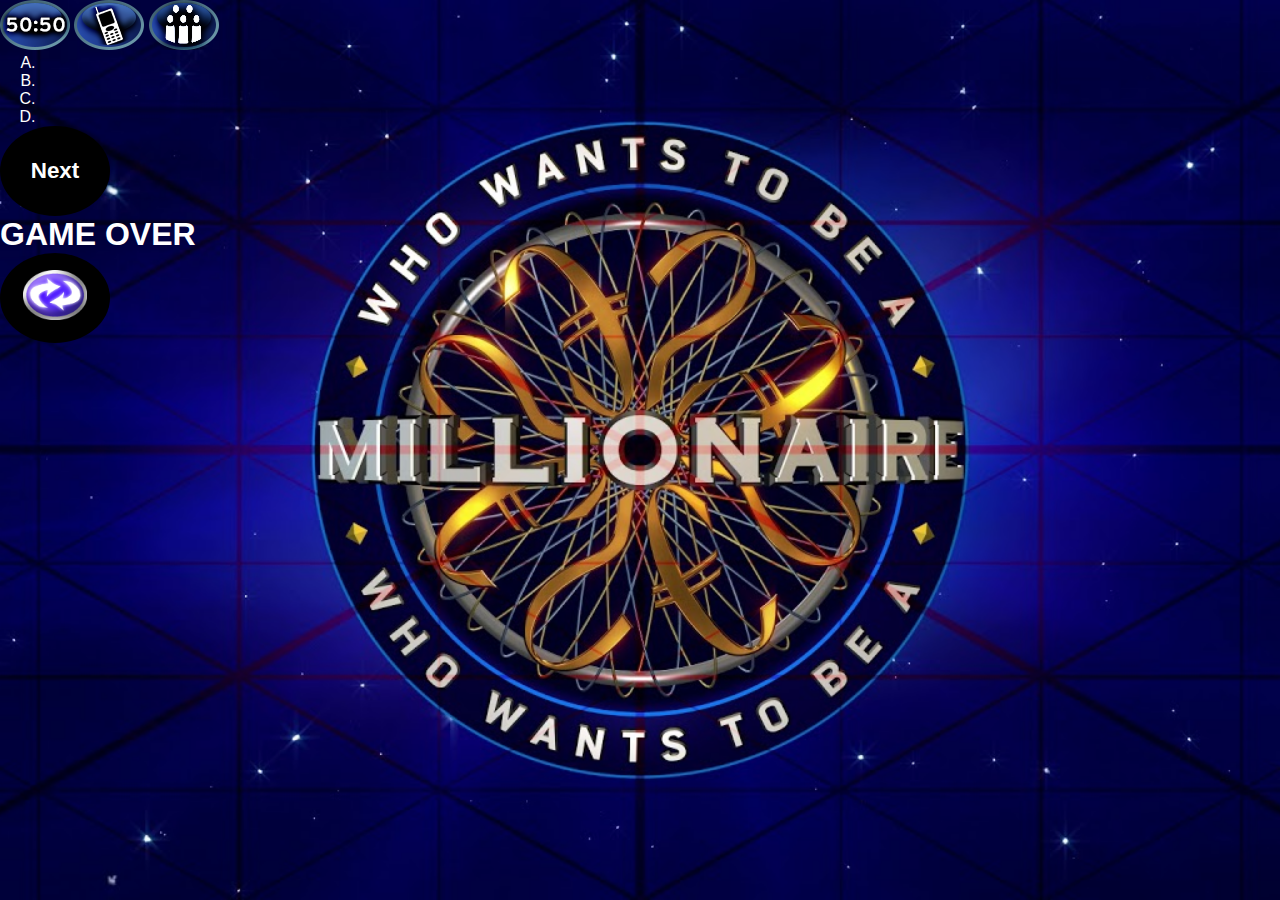
==== game.html @ 499088c7 "i added another html file" ====
<!DOCTYPE html>
<html lang="en">
<head>
    <meta charset="UTF-8">
    <meta http-equiv="X-UA-Compatible" content="IE=edge">
    <meta name="viewport" content="width=device-width, initial-scale=1.0">
    <title>Game</title>
    <link rel="stylesheet" href="/bootstrap-5.1.3-dist/css/bootstrap.css">
    <link rel="stylesheet" href="www.css">
</head>
<body onload="onloadGame()">
    <div class="gen-container">
        <div class="alt-icon-div" id="alticonDiv">
            <img src="/img/50-50.png" alt="" srcset="" class="alticon" id="fifty" onclick="fifty()">
            <img src="/img/phone-a-friend.png" alt="" srcset="" class="alticon" id="phone" onclick="phone()">
            <img src="/img/ask-the-audience.png" alt="" srcset="" class="alticon" id="ask" onclick="ask()">
        </div>
        
        <div id="quiz-container">
            <div class="questions">
                <div class="dispEarned-div">
                    <div id="dispEarned"></div>
                </div>
                <div id="question-div">
                    <h2 id="question"></h2>
                </div>
                <ol type="A">
                    <div class="option-div">
                        <li class="option">
                            <span id="option0" onclick="calcScore(this)"></span>
                        </li>
                    </div>
                    <div class="option-div">
                        <li class="option">
                            <span id="option1" onclick="calcScore(this)"></span>
                        </li>
                    </div>
                    <div class="option-div">
                        <li class="option">
                            <span id="option2" onclick="calcScore(this)"></span>
                        </li>
                    </div>
                    <div class="option-div">
                        <li class="option">
                            <span id="option3" onclick="calcScore(this)"></span>
                        </li>
                    </div>
                </ol>
            </div>

            <div class="buttons">
                <button type="button" class="next">Next</button>
            </div>

        </div>

        <div id="scoreboard">
            <h1 id="over">GAME OVER</h1>
            <h2 id="score"></h2>
            <button type="button" id="score-btn" onclick="backToQuiz()"><img src="/img/switch2.png" alt="" height="50px"></button>
        </div>

    </div>


    <script src="www.js"></script>
</body>
</html>
---- www.css ----
*{
    margin: 0;
}
body{
        color: #ffffff;
        font-family: sans-serif;
        background-image: url(welcome-background-img.jpg);
        background-position: center;
        background-repeat: no-repeat;
        background-size: cover;
        height: 100vh;
        /* overflow: hidden; */
}

.div1{
    height: 100vh;
    display: grid;
    justify-content: center;
    align-items: center;
}
button{
    position: relative;
    height: 90px;
    width: 110px;
    border-radius: 50%;
    border: none !important;
    background-color:black;
    color: white;
    font-weight: 900;
    font-size: 1.4em;
    animation: rotate 3s infinite;
}
@keyframes rotate {
    0%{scale: 50%;}
    50%{scale: 80%;}
    100%{rotate: 50;}
}

/* responsiveness */
@media all and (max-width:320px){
    body{
        background-image: url(welcome-background-mobile.jpg);
    }
    .div1a{

        padding: 0.1em;
    }
    button{
        height: 1.7em;
        width: 12em;
        border-radius: 50em;
        background-color: #8EE71D;
        color: #ffffff;
        font-weight: 600;
        font-size: 1.4em;
        border: none;
        animation: none;
    }
}
@media all and (min-width:321px) and (max-width:375px){
    body{
        background-image: url(welcome-background-mobile.jpg);
    }
    .btn-div{
        border: 1px solid #ffffff;
        border-radius: 50em;
        padding: 0.1em;
    }
    button{
        height: 1.8em;
        width: 14em;
        border-radius: 50em;
        background-color: #8EE71D;
        color: #ffffff;
        font-weight: 600;
        font-size: 1.4em;
        border: none;
        animation: none;
    }
}
@media all and (min-width:376px) and (max-width:425px){
    body{
        background-image: url(welcome-background-mobile.jpg);
    }
    .btn-div{
        border: 1px solid #ffffff;
        border-radius: 50em;
        padding: 0.1em;
    }
    button{
        height: 1.8em;
        width: 14em;
        border-radius: 50em;
        background-color: #8EE71D;
        color: #ffffff;
        font-weight: 600;
        font-size: 1.4em;
        border: none;
        animation: none;
    }
}
@media all and (min-width:426px) and (max-width:720px){
    body{
        background-image: url(welcome-background-mobile.jpg);
    }
    .btn-div{
        border: 1px solid #ffffff;
        border-radius: 50em;
        padding: 0.1em;
    }
    button{
        height: 1.8em;
        width: 15em;
        border-radius: 50em;
        background-color: #8EE71D;
        color: #ffffff;
        font-weight: 600;
        font-size: 1.4em;
        border: none;
        animation: none;
    }
}
@media all and (min-width:721px) and (max-width:768px){
    button{
        position: relative;
        height: 80px;
        width: 80px;
        border-radius: 50em;
        background-color: #CAC1B4;
        color: #DD9B91;
        font-weight: 900;
        font-size: 1.4em;
    }
}
@media all and (min-width:769px) and (max-width:820px){
    button{
        position: relative;
        height: 120px;
        width: 120px;
        border-radius: 50em;
        background-color: #CAC1B4;
        color: #DD9B91;
        font-weight: 900;
        font-size: 1.4em;
    }
}
@media all and (min-width:821px) and (max-width:912px){
    button{
        position: relative;
        height: 120px;
        width: 120px;
        border-radius: 50em;
        background-color: #CAC1B4;
        color: #DD9B91;
        font-weight: 900;
        font-size: 1.4em;
    }
}
@media all and (min-width:912px) and (max-width:1024px){
    button{
        position: relative;
        height: 130px;
        width: 130px;
        border-radius: 50em;
        background-color: #CAC1B4;
        color: #DD9B91;
        font-weight: 900;
        font-size: 1.4em;
    }
}
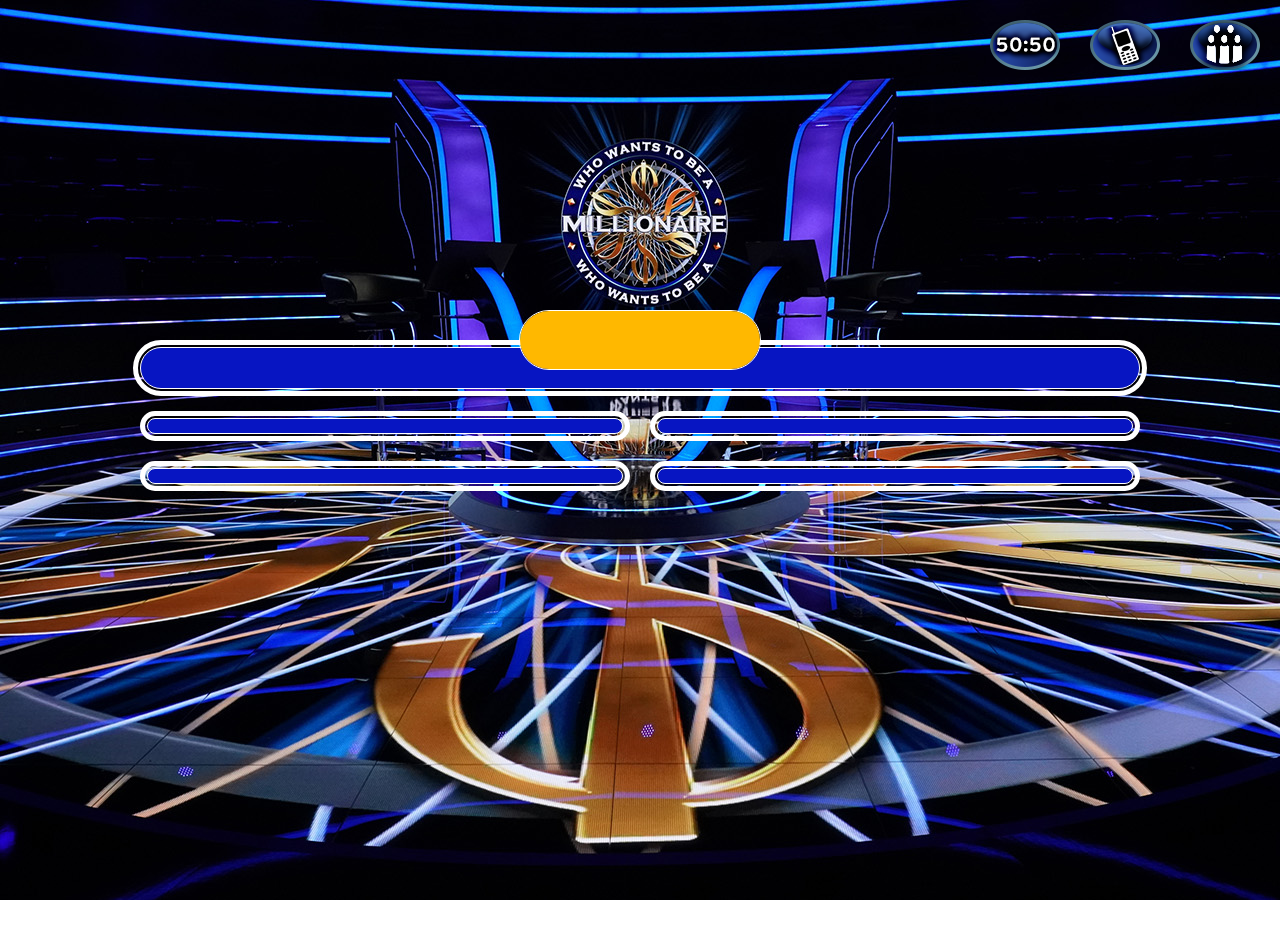
==== commit a1b3e564: "i added more css styling" ====
--- a/game.html
+++ b/game.html
@@ -8,7 +8,7 @@
     <link rel="stylesheet" href="/bootstrap-5.1.3-dist/css/bootstrap.css">
     <link rel="stylesheet" href="www.css">
 </head>
-<body onload="onloadGame()">
+<body class="body2" onload="onloadGame()">
     <div class="gen-container">
         <div class="alt-icon-div" id="alticonDiv">
             <img src="/img/50-50.png" alt="" srcset="" class="alticon" id="fifty" onclick="fifty()">
--- a/www.css
+++ b/www.css
@@ -167,4 +167,451 @@
         font-weight: 900;
         font-size: 1.4em;
     }
+}
+
+
+
+.body2{
+    color: #ffffff;
+    font-family: sans-serif;
+    background-image: url(/img/game-background.jpg);
+    background-position: center;
+    background-repeat: no-repeat;
+    background-size: cover;
+    height: 100vh;
+    overflow: hidden;
+}
+.gen-container{
+    padding: 20px;
+    height: 100vh;
+}
+#scoreboard{
+    border: 5px solid #2C0033;
+    background-image: url(/img/video-bg.jpg);
+    height: 90vh;
+    text-align: center;
+    justify-content: center;
+    align-items: center;
+}
+#score-btn{
+    border: none;
+    background: transparent;
+    width: fit-content;
+    margin: auto;
+}
+#score{
+    display: grid;
+    justify-content: center;
+    align-items: center;
+    font-size: 3em;
+}
+.alt-icon-div{
+    display: flex;
+    justify-content: end;
+    gap: 30px;
+}
+.alticon{
+    cursor: pointer;
+}
+#quiz-container{
+    margin-top: 240px;
+}
+.dispEarned-div{
+    border: 1px solid #ffffff;
+    height: fit-content;
+    width: fit-content;
+    margin: auto;
+    border-radius: 50em;
+    position: relative;
+    margin-bottom: -30px;
+}
+#dispEarned{
+    background-color: #ffb800;
+    color: black;
+    font-size: 2.2em;
+    font-weight: 900;
+    height: 3rem;
+    width: 15rem;
+    margin: auto;
+    text-align: center;
+    border-radius: 50em;
+    padding: 5px 0px;
+}
+#question-div{
+    border: 5px solid #ffffff;
+    text-align: center;
+    max-width: 1000px;
+    margin: auto;
+    padding: 2px;
+    border-radius: 50px;
+}
+#question{
+    border: 1px solid #ffffff;
+    text-align: center;
+    max-width: 1000px;
+    margin: auto;
+    padding: 20px 30px;
+    border-radius: 50px;
+    background-color: #0715C2;
+}
+ol{
+    display: grid;
+    grid-template-columns: 1fr 1fr;
+    gap: 20px;
+    list-style: none;
+    max-width: 1000px;
+    margin: auto;
+    padding: 15px 0px 0px 0px;
+}
+.option-div{
+    border: 5px solid #ffffff;
+    text-align: center;
+    padding: 2px;
+    border-radius: 50px;
+}
+.option{
+    border: 1px solid #ffffff;
+    text-align: center;
+    border-radius: 50px;
+    background-color: #0715C2;
+    font-size: 1.5em;
+    font-weight: 700;
+    cursor: pointer;
+}
+span{
+    display: block;
+    border-radius: 50px;
+    padding: 7px 20px;
+}
+#scoreboard{
+    display: none;
+}
+#answerBank{
+    display: none;
+}
+.next{
+    display: none;
+}
+
+/* responsiveness */
+@media all and (max-width:280px){
+    body{
+            height: 110vh;
+            width: 100vw;
+        }
+        .gen-container{
+            padding: 0px;
+        }
+        #scoreboard{
+            height: 110vh;
+            width: 100vw;
+        }
+        #score{
+            font-size: 2em;
+        }
+        .alt-icon-div{
+            justify-content: center;
+            padding: 10px 0px 0px 0px;
+        }
+        .alticon{
+            height: 40px;
+        }
+        .dispEarned-div{
+            border-radius: 0em;
+            margin-bottom: -20px;
+        }
+        #dispEarned{
+            font-size: 1.2em;
+            height: 2rem;
+            width: 7rem;
+            border-radius: 0em;
+            padding: 5px 50px;
+        }
+        #quiz-container{
+            position: absolute;
+            bottom: 0;
+            width: 280px;
+        }
+        #question-div{
+            border-radius: 0;
+            border-left: 0;
+            border-right: 0;
+        }
+        #question{
+            padding: 10px 20px;
+            font-size: 1em;
+            border-radius: 0;
+            border-left: 0;
+            border-right: 0;
+        }
+        ol{
+            display: grid;
+            grid-template-columns: 1fr;
+            gap: 5px;
+            padding: 15px 10px 10px 10px;
+        }
+        .option{
+            font-size: 1em;
+        }
+}
+@media all and (min-width:281px) and (max-width:320px){
+    .gen-container{
+        padding: 0px;
+    }
+    #scoreboard{
+        height: 110vh;
+        width: 100vw;
+    }
+    #score{
+        font-size: 2em;
+    }
+    .alt-icon-div{
+        justify-content: center;
+        padding: 10px 0px 0px 0px;
+    }
+    .alticon{
+        height: 40px;
+    }
+    .dispEarned-div{
+        border-radius: 0em;
+        margin-bottom: -20px;
+    }
+    #dispEarned{
+        font-size: 1.2em;
+        height: 1.5rem;
+        width: 7rem;
+        border-radius: 0em;
+        padding: 5px 50px;
+    }
+    #quiz-container{
+        position: absolute;
+        bottom: 0;
+        width: 320px;
+    }
+    #question-div{
+        border-radius: 0;
+        border-left: 0;
+        border-right: 0;
+    }
+    #question{
+        padding: 10px 20px;
+        font-size: 1em;
+        border-radius: 0;
+        border-left: 0;
+        border-right: 0;
+    }
+    ol{
+        display: grid;
+        grid-template-columns: 1fr;
+        gap: 5px;
+        padding: 10px 10px 10px 10px;
+    }
+    .option{
+        font-size: 1em;
+    }
+}
+@media all and (min-width:321px) and (max-width:375px){
+    body{
+        height: 110vh;
+    }
+    .gen-container{
+        padding: 0px;
+    }
+    #scoreboard{
+        height: 110vh;
+        width: 100vw;
+    }
+    #score{
+        font-size: 2em;
+    }
+    .alt-icon-div{
+        justify-content: center;
+        padding: 10px 0px 0px 0px;
+    }
+    .alticon{
+        height: 40px;
+    }
+    .dispEarned-div{
+        border-radius: 0em;
+        margin-bottom: -20px;
+    }
+    #dispEarned{
+        font-size: 1.2em;
+        height: 2rem;
+        width: 7rem;
+        border-radius: 0em;
+        padding: 5px 50px;
+    }
+    #quiz-container{
+        position: absolute;
+        bottom: 0;
+        width: 375px;
+    }
+    #question-div{
+        border-radius: 0;
+        border-left: 0;
+        border-right: 0;
+    }
+    #question{
+        padding: 10px 20px;
+        font-size: 1em;
+        border-radius: 0;
+        border-left: 0;
+        border-right: 0;
+    }
+    ol{
+        display: grid;
+        grid-template-columns: 1fr;
+        gap: 10px;
+        padding: 20px 10px 10px 10px;
+    }
+    .option{
+        font-size: 1em;
+    }
+}
+@media all and (min-width:376px) and (max-width:425px){
+    body{
+        height: 110vh;
+    }
+    .gen-container{
+        padding: 0px;
+    }
+    #scoreboard{
+        height: 110vh;
+        width: 100vw;
+    }
+    #score{
+        font-size: 2em;
+    }
+    .alt-icon-div{
+        justify-content: center;
+        padding: 10px 0px 0px 0px;
+    }
+    .alticon{
+        height: 40px;
+    }
+    .dispEarned-div{
+        border-radius: 0em;
+        margin-bottom: -20px;
+    }
+    #dispEarned{
+        font-size: 1.2em;
+        height: 2rem;
+        width: 7rem;
+        border-radius: 0em;
+        padding: 5px 50px;
+    }
+    #quiz-container{
+        position: absolute;
+        bottom: 0;
+        width: 425px;
+    }
+    #question-div{
+        border-radius: 0;
+        border-left: 0;
+        border-right: 0;
+    }
+    #question{
+        padding: 10px 20px;
+        font-size: 1em;
+        border-radius: 0;
+        border-left: 0;
+        border-right: 0;
+    }
+    ol{
+        display: grid;
+        grid-template-columns: 1fr;
+        gap: 10px;
+        padding: 20px 10px 10px 10px;
+    }
+    .option{
+        font-size: 1em;
+    }
+}
+@media all and (min-width:426px) and (max-width:720px){
+    body{
+        height: 110vh;
+    }
+    .gen-container{
+        padding: 0px;
+    }
+    #scoreboard{
+        height: 110vh;
+        width: 100vw;
+    }
+    #score{
+        font-size: 2em;
+    }
+    .alt-icon-div{
+        justify-content: center;
+        padding: 10px 0px 0px 0px;
+    }
+    .alticon{
+        height: 40px;
+    }
+    .dispEarned-div{
+        border-radius: 0em;
+        margin-bottom: -20px;
+    }
+    #dispEarned{
+        font-size: 1.2em;
+        height: 2rem;
+        width: 7rem;
+        border-radius: 0em;
+        padding: 5px 50px;
+    }
+    #quiz-container{
+        position: absolute;
+        bottom: 0;
+        width: 720px;
+    }
+    #question-div{
+        border-radius: 0;
+        border-left: 0;
+        border-right: 0;
+    }
+    #question{
+        padding: 10px 20px;
+        font-size: 1em;
+        border-radius: 0;
+        border-left: 0;
+        border-right: 0;
+    }
+    ol{
+        display: grid;
+        grid-template-columns: 1fr;
+        gap: 10px;
+        padding: 20px 10px 10px 10px;
+    }
+    .option{
+        font-size: 1em;
+    }
+}
+@media all and (min-width:721px) and (max-width:820px){
+    #quiz-container{
+        margin-top: 500px;
+    }
+    .alt-icon-div{
+        justify-content: center;
+    }
+    #question{
+        font-size: 1.2em;
+    }
+    .option{
+        font-size: 1.2em;
+    }
+}
+@media all and (min-width:821px) and (max-width:912px){
+    #quiz-container{
+        margin-top: 500px;
+    }
+    .alt-icon-div{
+        justify-content: center;
+    }
+    #question{
+        font-size: 1.2em;
+    }
+    .option{
+        font-size: 1.2em;
+    }
 }